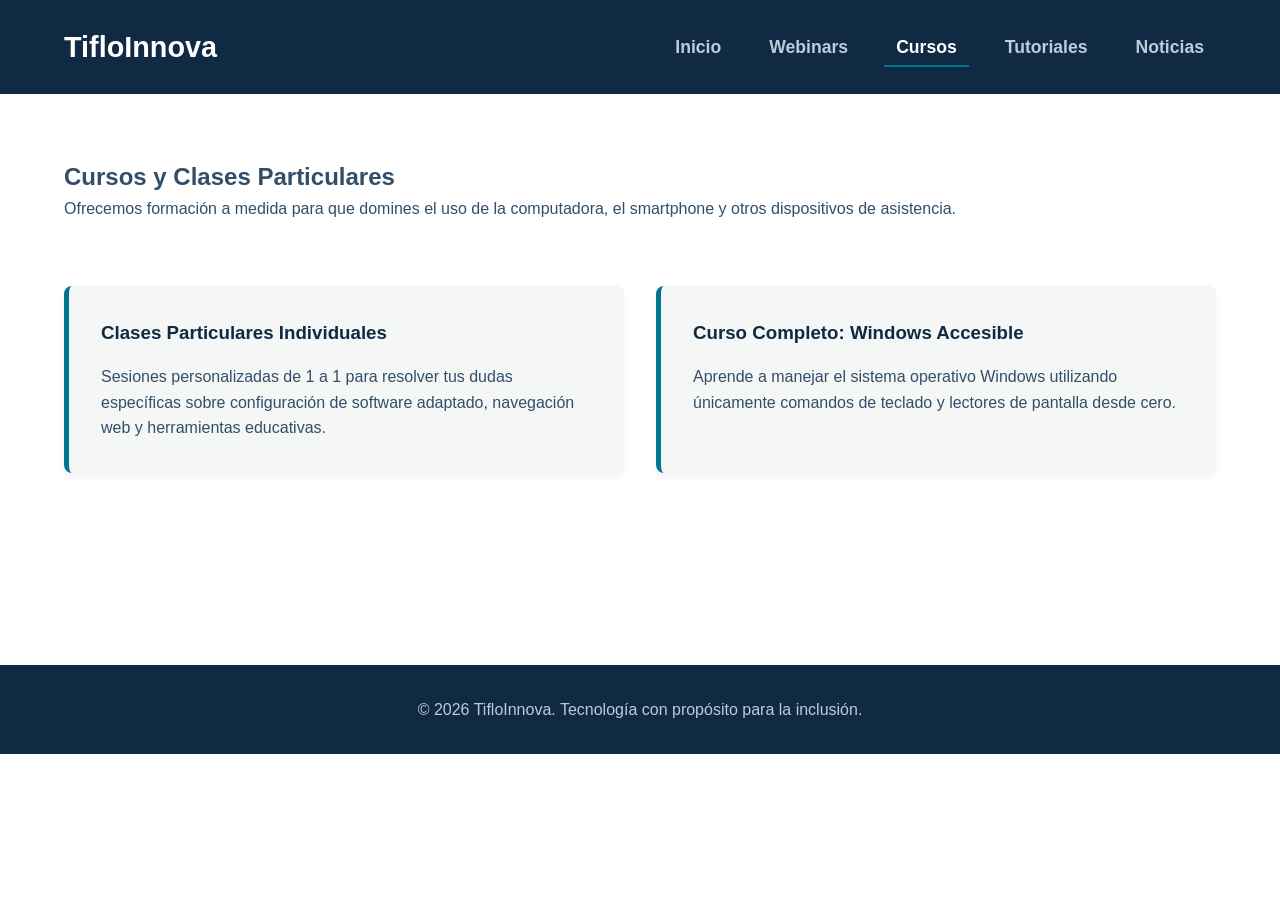
==== cursos.html @ c2d250a9 "Add files via upload" ====
<!DOCTYPE html>
<html lang="es">
<head>
    <meta charset="UTF-8">
    <meta name="viewport" content="width=device-width, initial-scale=1.0">
    <title>TifloInnova - Cursos</title>
    <link rel="stylesheet" href="style.css">
</head>
<body>
    <header>
        <div class="container nav-container">
            <div class="logo"><h1>TifloInnova</h1></div>
            <nav aria-label="Menú principal">
                <ul>
                    <li><a href="index.html">Inicio</a></li>
                    <li><a href="webinars.html">Webinars</a></li>
                    <li><a href="cursos.html" class="active">Cursos</a></li>
                    <li><a href="tutoriales.html">Tutoriales</a></li>
                    <li><a href="noticias.html">Noticias</a></li>
                </ul>
            </nav>
        </div>
    </header>

    <main class="main-content container">
        <h2>Cursos y Clases Particulares</h2>
        <p>Ofrecemos formación a medida para que domines el uso de la computadora, el smartphone y otros dispositivos de asistencia.</p>
        
        <div class="services">
            <div class="card">
                <h3>Clases Particulares Individuales</h3>
                <p>Sesiones personalizadas de 1 a 1 para resolver tus dudas específicas sobre configuración de software adaptado, navegación web y herramientas educativas.</p>
            </div>
            <div class="card">
                <h3>Curso Completo: Windows Accesible</h3>
                <p>Aprende a manejar el sistema operativo Windows utilizando únicamente comandos de teclado y lectores de pantalla desde cero.</p>
            </div>
        </div>
    </main>

    <footer><div class="container"><p>&copy; 2026 TifloInnova. Tecnología con propósito para la inclusión.</p></div></footer>
</body>
</html>
---- style.css ----
/* Variables de color de alto contraste profesional */
:root {
    --bg-primary: #ffffff;
    --bg-secondary: #f4f7f6;
    --color-dark: #102a43;
    --color-accent: #007791;
    --color-text: #334e68;
    --color-light: #ffffff;
}

* {
    margin: 0;
    padding: 0;
    box-sizing: border-box;
}

body {
    font-family: 'Segoe UI', Tahoma, Geneva, Verdana, sans-serif;
    line-height: 1.6;
    background-color: var(--bg-primary);
    color: var(--color-text);
}

.container {
    width: 90%;
    max-width: 1200px;
    margin: 0 auto;
}

/* Encabezado */
header {
    background-color: var(--color-dark);
    padding: 1.5rem 0;
    position: sticky;
    top: 0;
    z-index: 100;
}

.nav-container {
    display: flex;
    justify-content: space-between;
    align-items: center;
    flex-wrap: wrap;
}

.logo h1 {
    color: var(--color-light);
    font-size: 1.8rem;
}

nav ul {
    display: flex;
    list-style: none;
    gap: 1.5rem;
}

nav a {
    color: #bcccdc;
    text-decoration: none;
    font-weight: 600;
    font-size: 1.1rem;
    padding: 0.5rem 0.75rem;
    border-bottom: 2px solid transparent;
    transition: all 0.3s ease;
}

nav a:hover, nav a.active {
    color: var(--color-light);
    border-bottom: 2px solid var(--color-accent);
}

/* Sección Hero */
.hero {
    background: linear-gradient(135deg, var(--color-dark) 0%, var(--color-accent) 100%);
    color: var(--color-light);
    padding: 5rem 0;
    text-align: center;
}

.hero h2 {
    font-size: 2.5rem;
    margin-bottom: 1.5rem;
}

.hero p {
    font-size: 1.25rem;
    max-width: 800px;
    margin: 0 auto 2rem auto;
}

.btn {
    display: inline-block;
    background-color: var(--color-light);
    color: var(--color-dark);
    padding: 0.75rem 2rem;
    text-decoration: none;
    font-weight: bold;
    border-radius: 4px;
    transition: background 0.3s ease;
}

.btn:hover {
    background-color: var(--bg-secondary);
}

/* Sección de Contenido */
.main-content {
    padding: 4rem 0;
}

.services {
    display: grid;
    grid-template-columns: repeat(auto-fit, minmax(300px, 1fr));
    gap: 2rem;
    padding: 4rem 0;
}

.card {
    background-color: var(--bg-secondary);
    padding: 2rem;
    border-radius: 8px;
    border-left: 5px solid var(--color-accent);
    box-shadow: 0 4px 6px rgba(0,0,0,0.05);
}

.card h3 {
    color: var(--color-dark);
    margin-bottom: 1rem;
}

/* Pie de página */
footer {
    background-color: var(--color-dark);
    color: #bcccdc;
    text-align: center;
    padding: 2rem 0;
    margin-top: 4rem;
}

/* Responsividad básica */
@media (max-width: 768px) {
    .nav-container {
        flex-direction: column;
        gap: 1rem;
    }
    nav ul {
        flex-direction: column;
        align-items: center;
        gap: 0.5rem;
    }
}
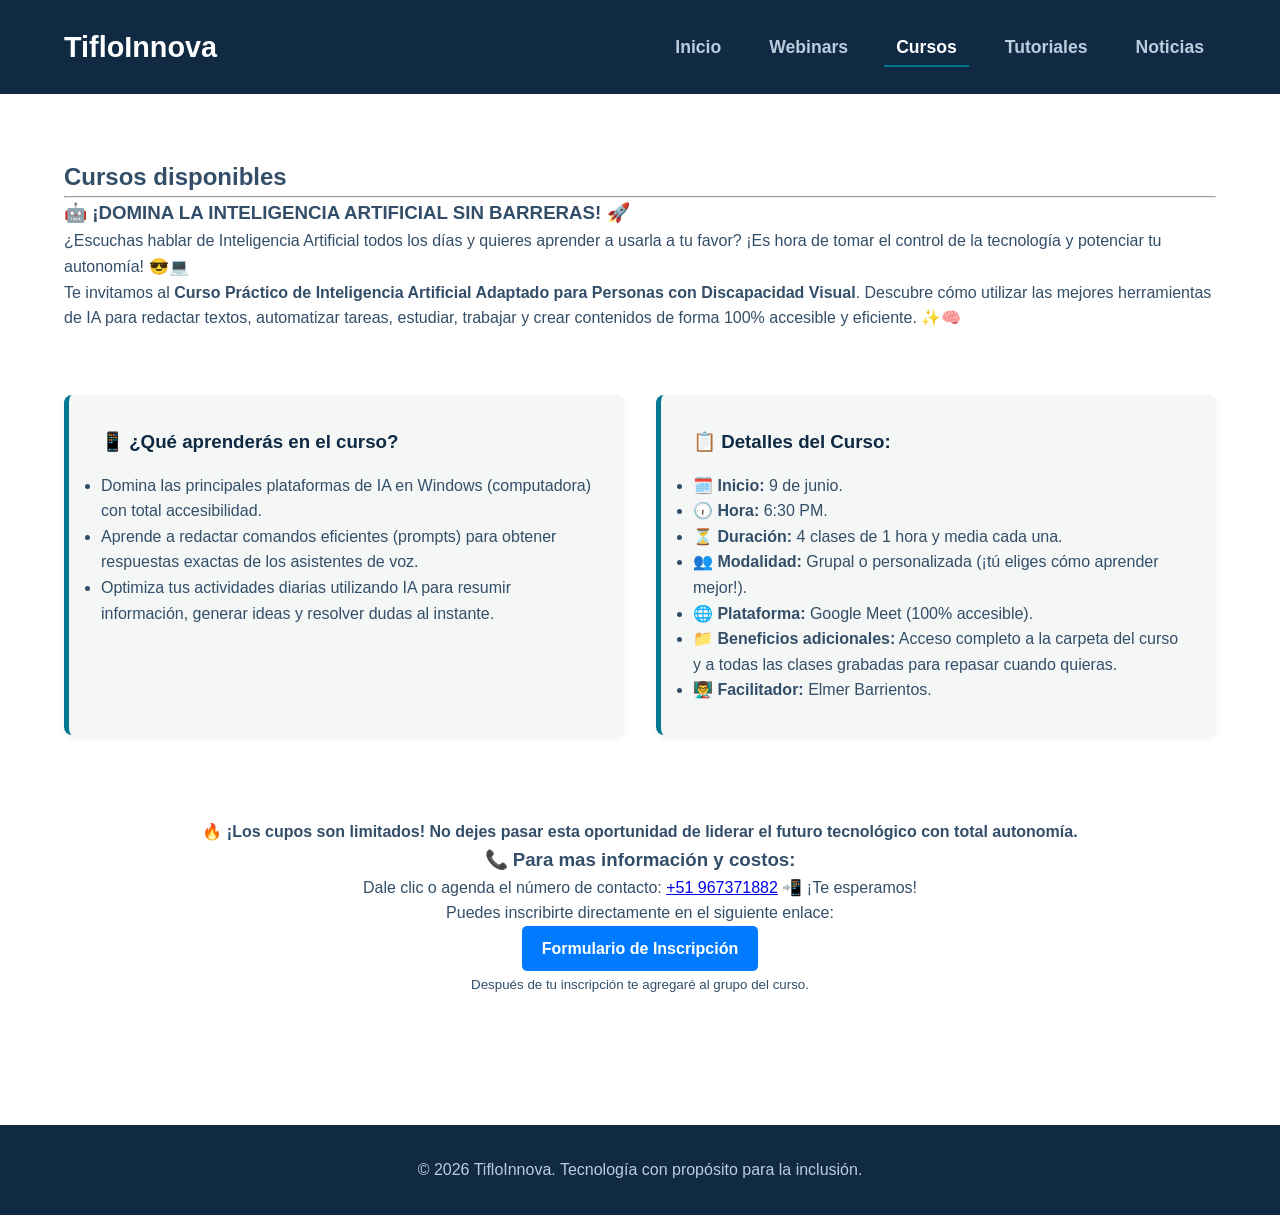
==== commit 96a1ffe6: "Add files via upload" ====
--- a/cursos.html
+++ b/cursos.html
@@ -23,19 +23,44 @@
     </header>
 
     <main class="main-content container">
-        <h2>Cursos y Clases Particulares</h2>
-        <p>Ofrecemos formación a medida para que domines el uso de la computadora, el smartphone y otros dispositivos de asistencia.</p>
+<h2>Cursos disponibles</h2>
+<hr>
+        <h3>🤖 ¡DOMINA LA INTELIGENCIA ARTIFICIAL SIN BARRERAS! 🚀</h3>
+        <p>¿Escuchas hablar de Inteligencia Artificial todos los días y quieres aprender a usarla a tu favor? ¡Es hora de tomar el control de la tecnología y potenciar tu autonomía! 😎💻</p>
+        <p>Te invitamos al <strong>Curso Práctico de Inteligencia Artificial Adaptado para Personas con Discapacidad Visual</strong>. Descubre cómo utilizar las mejores herramientas de IA para redactar textos, automatizar tareas, estudiar, trabajar y crear contenidos de forma 100% accesible y eficiente. ✨🧠</p>
         
         <div class="services">
             <div class="card">
-                <h3>Clases Particulares Individuales</h3>
-                <p>Sesiones personalizadas de 1 a 1 para resolver tus dudas específicas sobre configuración de software adaptado, navegación web y herramientas educativas.</p>
+                <h3>📱 ¿Qué aprenderás en el curso?</h3>
+                <ul>
+                    <li>Domina las principales plataformas de IA en Windows (computadora) con total accesibilidad.</li>
+                    <li>Aprende a redactar comandos eficientes (prompts) para obtener respuestas exactas de los asistentes de voz.</li>
+                    <li>Optimiza tus actividades diarias utilizando IA para resumir información, generar ideas y resolver dudas al instante.</li>
+                </ul>
             </div>
+
             <div class="card">
-                <h3>Curso Completo: Windows Accesible</h3>
-                <p>Aprende a manejar el sistema operativo Windows utilizando únicamente comandos de teclado y lectores de pantalla desde cero.</p>
+                <h3>📋 Detalles del Curso:</h3>
+                <ul>
+                    <li><strong>🗓️ Inicio:</strong> 9 de junio.</li>
+                    <li><strong>🕡 Hora:</strong> 6:30 PM.</li>
+                    <li><strong>⏳ Duración:</strong> 4 clases de 1 hora y media cada una.</li>
+                    <li><strong>👥 Modalidad:</strong> Grupal o personalizada (¡tú eliges cómo aprender mejor!).</li>
+                    <li><strong>🌐 Plataforma:</strong> Google Meet (100% accesible).</li>
+                    <li><strong>📁 Beneficios adicionales:</strong> Acceso completo a la carpeta del curso y a todas las clases grabadas para repasar cuando quieras.</li>
+                    <li><strong>👨‍🏫 Facilitador:</strong> Elmer Barrientos.</li>
+                </ul>
             </div>
         </div>
+
+        <section style="margin-top: 20px; text-align: center;">
+            <p><strong>🔥 ¡Los cupos son limitados! No dejes pasar esta oportunidad de liderar el futuro tecnológico con total autonomía.</strong></p>
+            <h3>📞 Para mas información y costos:</h3>
+            <p>Dale clic o agenda el número de contacto: <a href="https://wa.me/51967371882" target="_blank">+51 967371882</a> 📲 ¡Te esperamos!</p>
+            <p>Puedes inscribirte directamente en el siguiente enlace:</p>
+            <p><a href="https://docs.google.com/forms/d/e/1FAIpQLSeLQUIDd5Cf3vC_858OcAyS1p52RLW2AkvOLrUL2eOtfL2SUw/viewform" target="_blank" class="btn-inscripcion" style="display: inline-block; padding: 10px 20px; background-color: #007BFF; color: white; text-decoration: none; border-radius: 5px; font-weight: bold;">Formulario de Inscripción</a></p>
+            <p><small>Después de tu inscripción te agregaré al grupo del curso.</small></p>
+        </section>
     </main>
 
     <footer><div class="container"><p>&copy; 2026 TifloInnova. Tecnología con propósito para la inclusión.</p></div></footer>
